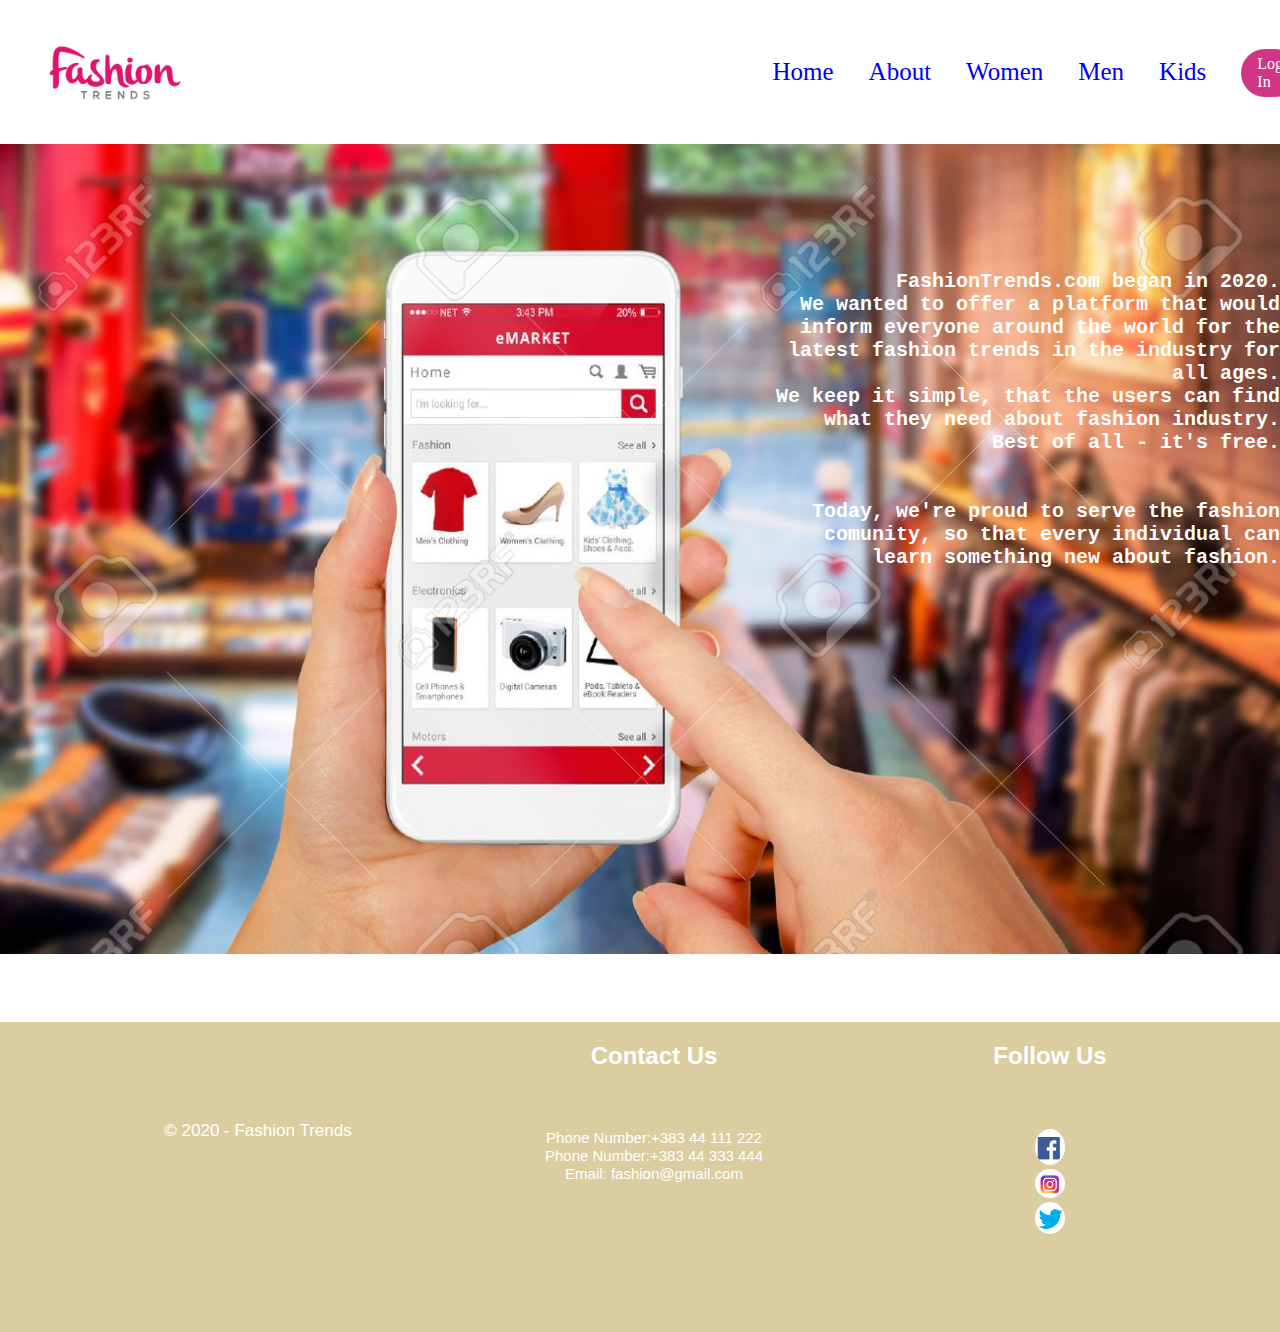
==== aboutUs.html @ 4dcac2fa "First commit" ====
<!DOCTYPE html>
<html>
    <head>
        <meta name="viewport" content="width=device-width, initial-scale=1.0">
        <title>Women</title>
        <link href="Fashion.css" rel="stylesheet" type="text/css"/>
    </head>
    <body>
        <header>
            <div id="content">
                    <div id ="Header">
                        <div id ="Logo">
                            <ul>
                                <li><a href="index.html"><img class = "foto" src="fashion.png"/></a></li>
                            </ul>
                        
                        </div>  
                            <div id = "Elementet">
                                <ul>
                                    <li><a href="index.html">Home</a></li>
                                    <li><a href="aboutUs.html">About</a></li>
                                    <li><a href="Women.html">Women</a></li>
                                    <li><a href="Men.html">Men</a></li>
                                    <li><a href="Kids.html">Kids</a></li>
                                    <li><a class="login" href="login.html">Log In</a></li>                              
                                </ul>
                           </div> 
                     </div> 
                 </div>                 
        </header>
        <main>
            <div class ="about">
                <img id= "online" src = "foto8.jpg">
                
                <p><b>FashionTrends.com began in 2020.
                   <br> We wanted to offer a platform that would inform everyone around the world 
                    for the latest fashion trends in the industry for all ages.
                    <br> We keep it simple, that the users can find<br> what they need about fashion industry. <br>Best of all - it's free.
                    <br><br><br>Today, we're proud to serve the fashion comunity, so that every individual can learn something new about fashion.</b>
                    </p>
                
            </div>

        </main>

        <div id ="footer">  
            <div class="footer-wrapper">
                <div class="Permbajtja2">
                    <p>&copy; 2020 - Fashion Trends</p>
                </div>
             <div class="Permbajtja2">
                 <h2>Contact Us</h2>
                <ul>
                    <li><a href="#">Phone Number:+383 44 111 222</a></li>
                    <li><a href="#">Phone Number:+383 44 333 444</a></li>
                    <li><a href="#">Email: fashion@gmail.com</a></li>
                </ul>
             </div>
            <div class="Permbajtja2">
             <h2>Follow Us</h2>
             <ul>
                 <li><img class ="fit" src = "facebook.png"></li>
                 <li><img class ="fit" src = "instagram.png"></li>
                 <li><img class ="fit" src = "twitter.png"></li>
             </ul>
             </div>  
        </div> 
        </div>
     </body>  
</html>
---- Fashion.css ----
*{
    margin:0;
    padding: 0;
}


#content{
    width: 100%;
    height: 100%;
    margin: 0 auto;
    
}


#Logo ul li img{
    height: 100px;
    width: 200px;
    margin-top: 20%;

}

#Header{
    display: flex;
    flex-direction: row;
    width: 100%;
    min-height: 40px;
    
}

#Logo ul{
    display: flex;
    flex-direction: row;
    align-content: center;
    align-items: center ;
}

#Logo ul li{
    list-style: none;
    margin-left: 15px;
}

#Elementet ul{
    display: flex;
    flex-direction: row;
    align-content: right;
    align-items: center ;
    justify-content: space-around;
    margin-left: 50%;
       
}

#Elementet{
    display: flex;
    justify-content: space-around;
    flex: 1;
}

#Elementet ul li{
    list-style: none;
    margin-left: 15px;
    padding: 10px;
    font-size: 25px;
}

li a {
   text-decoration: none;

}

li a:hover{
     color: hotpink;
}

.login{
    color: white;
    background: rgb(209, 54, 132);
    border-radius: 50px;
    display: inline-flex;
    justify-content: center;
    padding: 0.375rem 1rem;
    font-size: 16px;
}


#img{
    width: 100vw;
    height: 80vh;
}

.container h3{
    font-size: 50px;
    font-family: Edwardian Script ITC;
    word-spacing: 10%;
    text-align: right;
    color: hotpink;
    position: absolute;
    left: 62%;
    top: 70%;
}

.container h4{
    font-size: 60px;
    font-family: Edwardian Script ITC;
    word-spacing: 10%;
    text-align: right;
    color: hotpink;
    position: absolute;
    left: 1%;
    top: 30%;
}





.intro>h1 {
    margin-top: 2%;
    text-align: center;
    margin-bottom: 2%;
    color: rgba(204, 182, 109, 0.527);
}

.Permbajtja {
    display: flex;
    justify-content: space-between;
    width: 70%;
    position: relative;
    left: 10%;
    flex-direction: row;
}

.box {
    display: flex;
    flex-direction: column;
    justify-content: center;
    text-align: center;
}

.box>h4 {
    margin: 20px 0;
    margin-left: 40%;
    font-family: sans-serif;
    margin-top: 5%;
}

.box p {
    font-weight: 100;
    margin-left: 40%;
    font-family: sans-serif;
    margin-top: 10%;
}

.box img {
    width: 15vw;
    height: 20vh;
    left: 35%;
    position: relative;
    

}

#footer{
    width: 100vw;
    height: 30vh;
    padding: 20px;
    margin-top: 5%;
    background-color: rgba(194, 171, 96, 0.596);
    position: relative;
    text-align: center;
    display: flex;
    
}


 .Permbajtja2{
     width: 33%;
     float: left;
     color: rgb(255, 255, 255);
     font-family:-apple-system, BlinkMacSystemFont, 'Segoe UI', Roboto, Oxygen, Ubuntu, Cantarell, 'Open Sans', 'Helvetica Neue', sans-serif;
     
     
 }

 .Permbajtja2 .fit{
    font-size: 20px;
    text-decoration: none;
    width: 30px;
    border-radius: 50%;
    position: relative;
}

.Permbajtja2 ul{
    margin: 0;
    padding:0;
    list-style: none;
    margin-top: 15%;
    
   
}

 .Permbajtja2 ul a{
     text-decoration: none;
     color: rgb(255, 255, 255);
     font-size: 15px;
}

 .Permbajtja2 p{
     width: 65;
     font-size: 17px;
     margin-top: 20%;

}
.footer-wrapper{
    width: 1200px;
    margin: 0 auto;
 }


.main{
    width: 100vw;
    height: 25vh;
    background-color: hotpink;
}

.main h3{
    margin-left: 15%;
    font-size: 22px;
    color: white;
    position: absolute;
    margin-top: 3%;
    font-family: sans-serif;
    
}

.about img{
    width: 100vw;
    height: 90vh;
    
    
}

.about p{
    font-size: 20px;
    font-family: monospace;
    word-spacing: 10%;
    text-align: right;
    color:white;
    position: absolute;
    left: 60%;
    top: 30%;

}

.offers img{
    width: 100vw;
    height: 100vh;
}


/*WOMEN*/

.sector>h1 {
   
    text-align: center;
    margin-bottom: 2%;
    color: rgb(218, 110, 164);
}

.women {
    display: flex;
    justify-content: space-between;
    width: 90%;
    position: relative;
    left: 2%;
    flex-direction: row;
}

.w-box{
    display: flex;
    flex-direction: column;
    justify-content: center;
    text-align: center;
}

.w-box p {
    margin-left: 20%;
    font-family: sans-serif;
    
}

.w-box img {
    width: 15vw;
    height: 30vh;
    left: 35%;
    position: relative;
    
   

}

#boxes .w-box{
    text-align-last:center;
    width:50%;
    padding:10px;
    margin-left: 20px;
    
}

.p-stili{
    padding:15px;
    background-color: rgb(218, 110, 164);
    color:#ffffff;
    margin-top:30px;
    margin-bottom:10px;

    
    }
 
#boxes .semore{
    background: rgb(235, 238, 193);
    border-radius: 20px;
    justify-content: center;
    font-size: 8px;
    width: 20%;
    padding: 10px;
    margin-left: 50%;
    color: white;
    
   
 }
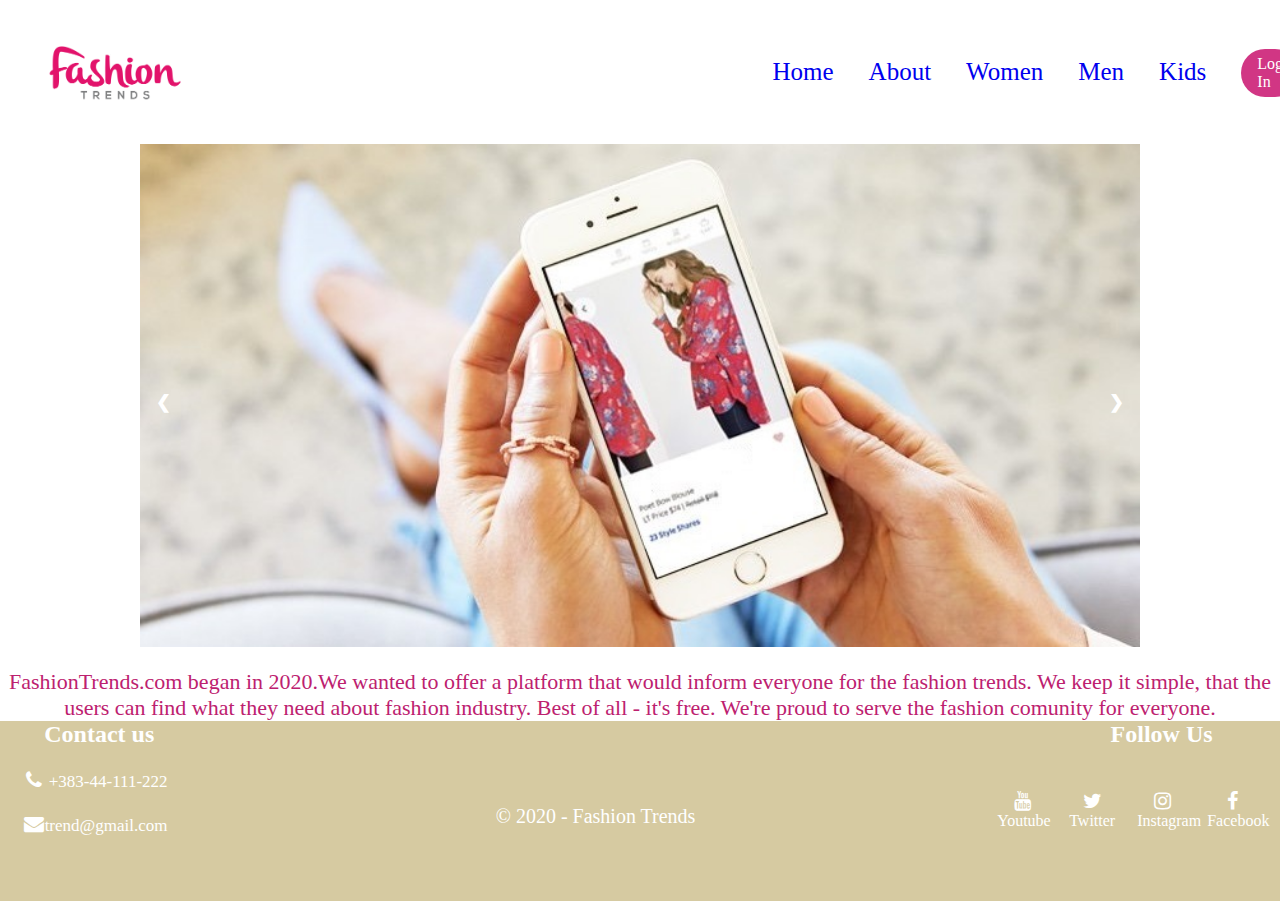
==== commit def34081: "smth" ====
--- a/aboutUs.html
+++ b/aboutUs.html
@@ -4,6 +4,7 @@
         <meta name="viewport" content="width=device-width, initial-scale=1.0">
         <title>Women</title>
         <link href="Fashion.css" rel="stylesheet" type="text/css"/>
+        <link rel="stylesheet" href="https://cdnjs.cloudflare.com/ajax/libs/font-awesome/4.7.0/css/font-awesome.min.css">
     </head>
     <body>
         <header>
@@ -29,42 +30,67 @@
                  </div>                 
         </header>
         <main>
-            <div class ="about">
-                <img id= "online" src = "foto8.jpg">
+            <div id = "clr">
+            <div class="slideshow-container">
+
+                <!-- Full-width images with number and caption text -->
+                <div class="mySlides fade">
+                  <img src="f60.jpg" style="width:100%">
+                </div>
+              
+                <div class="mySlides fade">
+                  <img src="f65.jpg" style="width:100%">
+                </div>
+              
+                <div class="mySlides fade">
+                  <img src="f61.jpg" style="width:100%">
+                </div>
+              
+                <!-- Next and previous buttons -->
+                <a class="prev" onclick="plusSlides(-1)">&#10094;</a>
+                <a class="next" onclick="plusSlides(1)">&#10095;</a>
+              </div>
+              <br>
+              
+              <div id ="bout">
+                  <ul>
+                      <p>FashionTrends.com began in 2020.We wanted to offer a platform that would inform everyone
+                        for the  fashion trends.</li>
+                        We keep it simple, that the users can find what they need about fashion industry. Best of all - it's free.
+                        We're proud to serve the fashion comunity for everyone.</p>
+                </div>
+                </div> 
+           
+        </main>
+        <footer>
+            <div id ="f-color">
+                <div class="wrapper">
+                    <div class="single-footer">
+                        <h2 id="cu">Contact us</h2>
+                       <ul>
+                        <li class="pm"><i class="fa fa-phone"></i> <span>+383-44-111-222</span></li>
+                        <li class="pm"><i class="fa fa-envelope"></i><span>trend@gmail.com</span></li>
+    
+                       </ul>
+                    </div>
+                    <div class="single-footer">
+                        <p id="copy">&copy; 2020 - Fashion Trends</p>
+                    </div>
                 
-                <p><b>FashionTrends.com began in 2020.
-                   <br> We wanted to offer a platform that would inform everyone around the world 
-                    for the latest fashion trends in the industry for all ages.
-                    <br> We keep it simple, that the users can find<br> what they need about fashion industry. <br>Best of all - it's free.
-                    <br><br><br>Today, we're proud to serve the fashion comunity, so that every individual can learn something new about fashion.</b>
-                    </p>
-                
-            </div>
-
-        </main>
-
-        <div id ="footer">  
-            <div class="footer-wrapper">
-                <div class="Permbajtja2">
-                    <p>&copy; 2020 - Fashion Trends</p>
-                </div>
-             <div class="Permbajtja2">
-                 <h2>Contact Us</h2>
-                <ul>
-                    <li><a href="#">Phone Number:+383 44 111 222</a></li>
-                    <li><a href="#">Phone Number:+383 44 333 444</a></li>
-                    <li><a href="#">Email: fashion@gmail.com</a></li>
-                </ul>
-             </div>
-            <div class="Permbajtja2">
-             <h2>Follow Us</h2>
-             <ul>
-                 <li><img class ="fit" src = "facebook.png"></li>
-                 <li><img class ="fit" src = "instagram.png"></li>
-                 <li><img class ="fit" src = "twitter.png"></li>
-             </ul>
-             </div>  
-        </div> 
-        </div>
+                <div class="single-footer">
+                    <div class="butona">
+                 <h2 id="fllw">Follow Us</h2>
+                 <ul>
+                     <li  class="butoni"><a href="https://www.facebook.com/"><i class="fa fa-facebook"></i></a><span>Facebook</span></li>
+                     <li  class="butoni"><a href="https://www.instagram.com/"><i class="fa fa-instagram"></i></a><span >Instagram</span></li>
+                     <li  class="butoni"><a href="https://twitter.com/"><i class="fa fa-twitter"></i></a><span>Twitter</span></li>
+                     <li  class="butoni"><a href="https://www.youtube.com/"><i class="fa fa-youtube"></i></a><span>Youtube</span></li>
+                 </ul>
+                 </div>
+                </div> 
+              </div>
+            </div> 
+            <script src="about.js"></script>
+        </footer>
      </body>  
 </html>      --- a/Fashion.css
+++ b/Fashion.css
@@ -109,10 +109,6 @@
     top: 30%;
 }
 
-
-
-
-
 .intro>h1 {
     margin-top: 2%;
     text-align: center;
@@ -140,14 +136,14 @@
     margin: 20px 0;
     margin-left: 40%;
     font-family: sans-serif;
-    margin-top: 5%;
+    
 }
 
 .box p {
     font-weight: 100;
-    margin-left: 40%;
+    margin-left: 35%;
     font-family: sans-serif;
-    margin-top: 10%;
+   margin-bottom: 2%;
 }
 
 .box img {
@@ -159,61 +155,6 @@
 
 }
 
-#footer{
-    width: 100vw;
-    height: 30vh;
-    padding: 20px;
-    margin-top: 5%;
-    background-color: rgba(194, 171, 96, 0.596);
-    position: relative;
-    text-align: center;
-    display: flex;
-    
-}
-
-
- .Permbajtja2{
-     width: 33%;
-     float: left;
-     color: rgb(255, 255, 255);
-     font-family:-apple-system, BlinkMacSystemFont, 'Segoe UI', Roboto, Oxygen, Ubuntu, Cantarell, 'Open Sans', 'Helvetica Neue', sans-serif;
-     
-     
- }
-
- .Permbajtja2 .fit{
-    font-size: 20px;
-    text-decoration: none;
-    width: 30px;
-    border-radius: 50%;
-    position: relative;
-}
-
-.Permbajtja2 ul{
-    margin: 0;
-    padding:0;
-    list-style: none;
-    margin-top: 15%;
-    
-   
-}
-
- .Permbajtja2 ul a{
-     text-decoration: none;
-     color: rgb(255, 255, 255);
-     font-size: 15px;
-}
-
- .Permbajtja2 p{
-     width: 65;
-     font-size: 17px;
-     margin-top: 20%;
-
-}
-.footer-wrapper{
-    width: 1200px;
-    margin: 0 auto;
- }
 
 
 .main{
@@ -235,8 +176,6 @@
 .about img{
     width: 100vw;
     height: 90vh;
-    
-    
 }
 
 .about p{
@@ -248,7 +187,6 @@
     position: absolute;
     left: 60%;
     top: 30%;
-
 }
 
 .offers img{
@@ -317,7 +255,7 @@
     }
  
 #boxes .semore{
-    background: rgb(235, 238, 193);
+    background: rgba(219, 145, 213, 0.432);
     border-radius: 20px;
     justify-content: center;
     font-size: 8px;
@@ -325,7 +263,388 @@
     padding: 10px;
     margin-left: 50%;
     color: white;
+    border: 0px;
     
    
  }
-    +.sector1>h1{
+    text-align: center;
+    margin-bottom: 2%;
+    color:black;
+}
+ 
+
+
+
+#m-foto{
+    width: 70vw;
+    height:60vh;
+    margin-left: 15%;
+    margin-top: 3%;
+}
+
+.men {
+    display: flex;
+    justify-content: space-between;
+    width: 90%;
+    position: relative;
+    left: 2%;
+    flex-direction: row;
+}
+
+.m-box{
+    display: flex;
+    flex-direction: column;
+    justify-content: center;
+    text-align: center;
+    margin-top: 5%;
+}
+
+.m-box p {
+    margin-left: 20%;
+    font-family: sans-serif;
+    
+}
+
+.m-box img {
+    width: 15vw;
+    height: 30vh;
+    left: 35%;
+    position: relative;
+    
+   
+
+}
+
+#bx .m-box{
+    text-align-last:center;
+    width:50%;
+    padding:10px;
+    margin-left: 20px;
+    
+}
+
+.Stili{
+    padding:15px;
+    background-color:black;
+    color:#ffffff;
+    margin-top:30px;
+    margin-bottom:10px;
+}
+
+.color{
+    background-color: rgb(170, 168, 168);
+}
+
+#Linku{
+  text-align: center;
+  margin-top: 1%;
+  font-size: 20px;
+  font-family: 'Courier New', Courier, monospace;
+  color:black;
+}
+
+#k-foto{
+    width: 70vw;
+    height:60vh; 
+    margin-left: 2%;
+    
+}
+
+.sector2>h1{
+    text-align: center;
+    margin-bottom: 2%;
+    color:rgb(219, 183, 106);
+}
+
+
+.kids {
+    display: flex;
+    justify-content: space-between;
+    width: 90%;
+    position: relative;
+    left: 2%;
+    flex-direction: row;
+}
+
+.k-box{
+    display: flex;
+    flex-direction: column;
+    justify-content: center;
+    text-align: center;
+    margin-top: 1%;
+}
+
+
+.k-box img {
+    width: 15vw;
+    height: 30vh;
+    left: 35%;
+    position: relative;
+    
+   
+
+}
+
+#bxo .k-box{
+    text-align-last:center;
+    width:50%;
+    padding:10px;
+    margin-left: 20px;
+    margin-bottom: 5%;
+    
+}
+
+#k-txt{
+    text-align: center;
+    font-family: Edwardian Script ITC;
+    font-size: 20px;
+    
+}
+
+.k-color{
+    background-color: rgb(190, 209, 221);
+}
+
+.foto-txt{
+    text-align: center;
+    font-family: Edwardian Script ITC;
+    font-size: 20px;
+}
+
+
+.cont{
+  margin: auto;
+  width: 30%;
+  height: 20%;
+  margin-bottom: 10%;
+  margin-top: 5%;
+  
+  
+}
+
+.cont form{
+  width: 60%;
+  height: 50vh;
+  padding: 20px;
+  background: rgba(235, 208, 208, 0.747);
+  text-align: center;
+  font-size: 15px;
+  margin-left: 15%;
+}
+
+.cont form h1{
+  text-align: center;
+  margin-bottom: 30px;
+  color: hotpink;
+}
+
+ .form-control{
+  width: 80%;
+  height: 30px;
+  background-color: white;
+  border: 1px solid silver;
+  margin: 10px 0 18px 0;
+  padding: 0 10px;
+  margin-top: 5%;
+  border-radius: 15px;
+
+}
+
+.btn{
+  margin-top: 5%;
+  padding: 2%;
+  width: 20%;
+  background: hotpink;
+  color: white;
+  border: 0px;
+}
+
+#account{
+  margin-top: 10%;
+}
+
+.cont1{
+  margin: auto;
+  width: 30%;
+  height: 20%;
+  margin-bottom: 10%;
+  margin-top: 5%;
+  
+}
+
+.cont1 form{
+  width: 70%;
+  height: 55vh;
+  padding: 20px;
+  background: rgba(235, 208, 208, 0.747);
+  text-align: center;
+  font-size: 15px;
+  margin-left: 10%;
+
+}
+
+.cont1 form h1{
+  text-align: center;
+  margin-bottom: 30px;
+  color: hotpink;
+}
+
+.form-control1{
+  width: 80%;
+  height: 30px;
+  background-color: white;
+  border: 1px solid silver;
+  margin: 10px 0 18px 0;
+  padding: 0 10px;
+  margin-top: 1%;
+  border-radius: 15px;
+
+}
+
+.bttn{
+  padding: 2%;
+  width: 20%;
+  background: hotpink;
+  color: white;
+  border:0px;
+}
+
+#rg{
+    margin-top: 3%;
+}
+
+ .single-footer{
+     width: 33%;
+     float: left;
+     text-align: center;
+     color: #fff;
+ }
+ .single-footer .fa{
+     padding: 1px;
+     font-size: 20px;
+     text-decoration: none;
+     width: 20px;
+     text-align:center;
+     border-radius: 50%;
+ }
+
+ .single-footer ul{
+     margin: 0;
+     padding:0;
+     list-style: none;
+}
+
+ .single-footer ul a{
+     text-transform: uppercase;
+     text-decoration: none;
+     color: #fff;
+     font-size: 15px;
+}
+
+ .single-footer p{
+     width: 65;
+     font-size: 17px;
+}
+
+#f-color{
+    background-color:rgb(214, 202, 161);
+    width: content;
+    height: 20vh;
+}
+
+.wrapper .butoni{
+    height: 50px;
+    width: 50px;
+    float: right;
+    margin: 0 10px;  
+    margin-top: 10%;
+
+}
+
+#fllw{
+    margin-left: 50%;
+}
+
+#copy{
+    margin-top: 20%;
+    font-size: 20px;
+    margin-right: 18%;
+}
+
+.pm{
+    margin-top: 5%;
+    margin-right: 55%;
+    font-size: 17px;
+}
+
+#cu{
+    margin-right: 53%;
+}
+
+.butoni{
+    margin-top: 5%;
+}
+
+.slideshow-container {
+    max-width: 1000px;
+    position: relative;
+    margin: auto;
+   
+    
+  }
+
+.slideshow-container .mySlides img{
+   max-width: 500vw;
+}
+  
+  /* Hide the images by default */
+  .mySlides {
+    display: none;
+  }
+  
+  /* Next & previous buttons */
+  .prev, .next {
+    cursor: pointer;
+    position: absolute;
+    top: 50%;
+    width: auto;
+    margin-top: -22px;
+    padding: 16px;
+    color: white;
+    font-weight: bold;
+    font-size: 18px;
+    transition: 0.6s ease;
+    border-radius: 0 3px 3px 0;
+    user-select: none;
+  }
+  
+  /* Position the "next button" to the right */
+  .next {
+    right: 0;
+    border-radius: 3px 0 0 3px;
+  }
+  
+  /* On hover, add a black background color with a little bit see-through */
+  .prev:hover, .next:hover {
+    background-color: rgb(190, 35, 113);
+  }
+  
+  /* Caption text */
+
+  /* Fading animation */
+  .fade {
+    -webkit-animation-name: fade;
+    -webkit-animation-duration: 1.5s;
+    animation-name: fade;
+    animation-duration: 1.5s;
+  }
+  
+#bout{
+    font-size: 22px;
+    font-family: 'Times New Roman', Times, serif;
+    color: rgb(189, 33, 111);
+    border-width: 20px;
+    text-align: center;
+    
+}
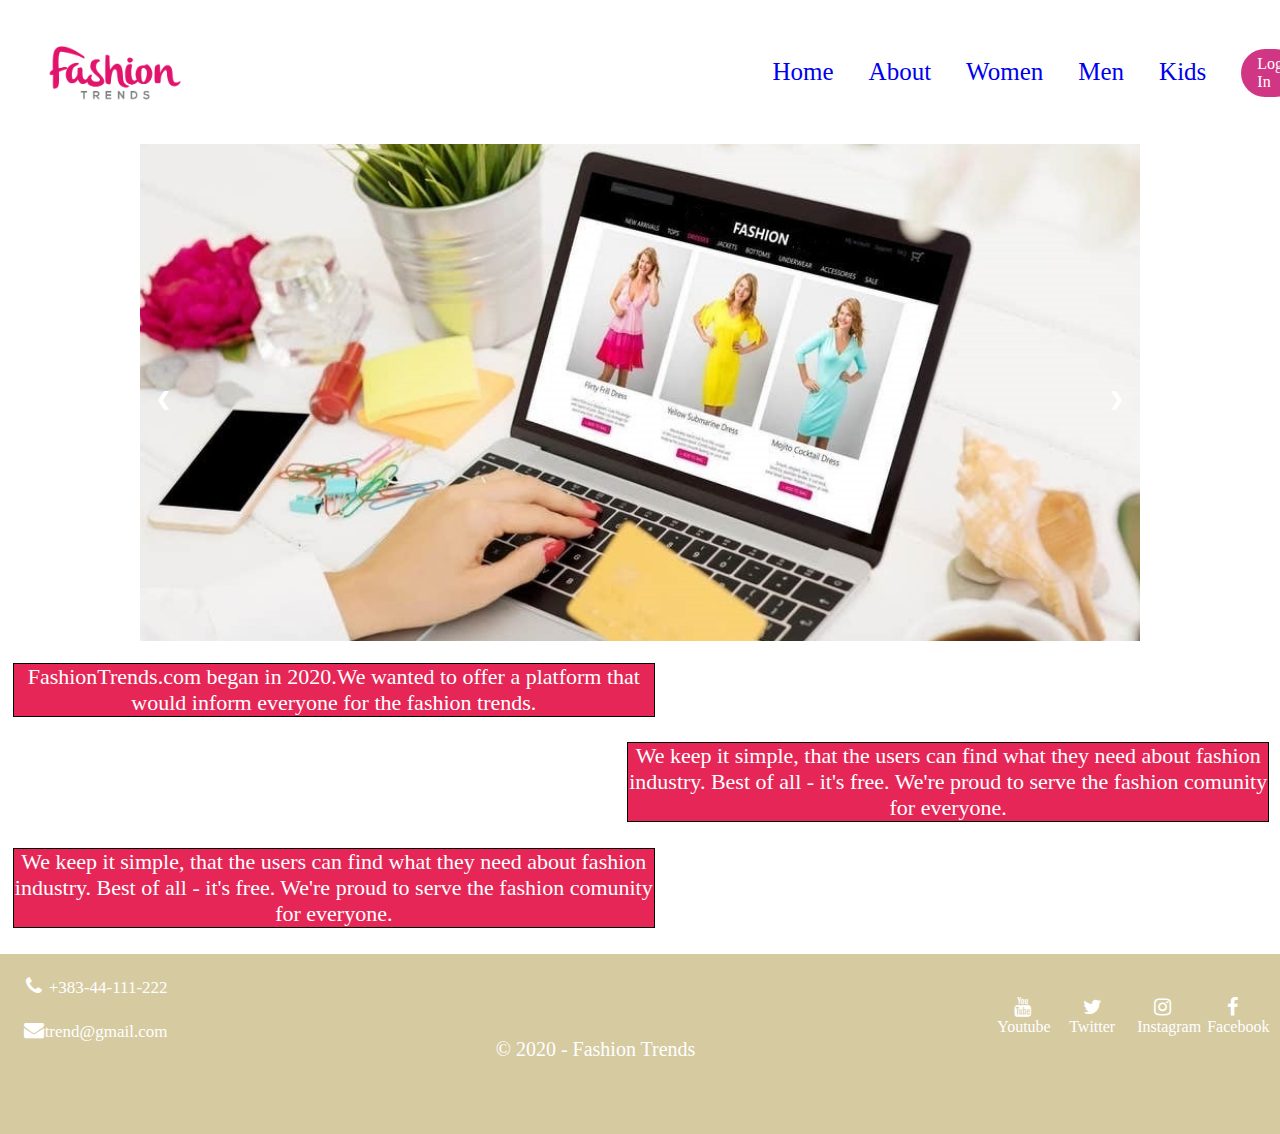
==== commit 76e179c1: "finale" ====
--- a/aboutUs.html
+++ b/aboutUs.html
@@ -30,43 +30,41 @@
                  </div>                 
         </header>
         <main>
-            <div id = "clr">
-            <div class="slideshow-container">
+           
+            <div class="slideshow">
 
                 <!-- Full-width images with number and caption text -->
-                <div class="mySlides fade">
-                  <img src="f60.jpg" style="width:100%">
+                <div class="Slides hija">
+                  <img src="f63.jpg" style="width:100%">
                 </div>
               
-                <div class="mySlides fade">
-                  <img src="f65.jpg" style="width:100%">
+                <div class="Slides hija">
+                  <img src="f70.jpg" style="width:100%">
                 </div>
               
-                <div class="mySlides fade">
+                <div class="Slides hija">
                   <img src="f61.jpg" style="width:100%">
                 </div>
               
                 <!-- Next and previous buttons -->
-                <a class="prev" onclick="plusSlides(-1)">&#10094;</a>
-                <a class="next" onclick="plusSlides(1)">&#10095;</a>
+                <a class="mbrapa" onclick="plusSlides(-1)">&#10094;</a>
+                <a class="para" onclick="plusSlides(1)">&#10095;</a>
               </div>
               <br>
               
               <div id ="bout">
-                  <ul>
                       <p>FashionTrends.com began in 2020.We wanted to offer a platform that would inform everyone
-                        for the  fashion trends.</li>
-                        We keep it simple, that the users can find what they need about fashion industry. Best of all - it's free.
+                        for the  fashion trends.</p>
+                        <p id="tx">We keep it simple, that the users can find what they need about fashion industry. Best of all - it's free.
                         We're proud to serve the fashion comunity for everyone.</p>
+                        <p id="tx1">We keep it simple, that the users can find what they need about fashion industry. Best of all - it's free.
+                            We're proud to serve the fashion comunity for everyone.</p>
                 </div>
-                </div> 
-           
         </main>
         <footer>
             <div id ="f-color">
                 <div class="wrapper">
                     <div class="single-footer">
-                        <h2 id="cu">Contact us</h2>
                        <ul>
                         <li class="pm"><i class="fa fa-phone"></i> <span>+383-44-111-222</span></li>
                         <li class="pm"><i class="fa fa-envelope"></i><span>trend@gmail.com</span></li>
@@ -79,7 +77,6 @@
                 
                 <div class="single-footer">
                     <div class="butona">
-                 <h2 id="fllw">Follow Us</h2>
                  <ul>
                      <li  class="butoni"><a href="https://www.facebook.com/"><i class="fa fa-facebook"></i></a><span>Facebook</span></li>
                      <li  class="butoni"><a href="https://www.instagram.com/"><i class="fa fa-instagram"></i></a><span >Instagram</span></li>
--- a/Fashion.css
+++ b/Fashion.css
@@ -3,28 +3,25 @@
     padding: 0;
 }
 
+ /*INDEX*/
 
 #content{
     width: 100%;
     height: 100%;
-    margin: 0 auto;
-    
-}
-
+    margin: 0 auto;  
+}
 
 #Logo ul li img{
     height: 100px;
     width: 200px;
     margin-top: 20%;
-
 }
 
 #Header{
     display: flex;
     flex-direction: row;
     width: 100%;
-    min-height: 40px;
-    
+    min-height: 40px;   
 }
 
 #Logo ul{
@@ -45,8 +42,7 @@
     align-content: right;
     align-items: center ;
     justify-content: space-around;
-    margin-left: 50%;
-       
+    margin-left: 50%;       
 }
 
 #Elementet{
@@ -64,7 +60,6 @@
 
 li a {
    text-decoration: none;
-
 }
 
 li a:hover{
@@ -81,12 +76,10 @@
     font-size: 16px;
 }
 
-
 #img{
     width: 100vw;
     height: 80vh;
 }
-
 .container h3{
     font-size: 50px;
     font-family: Edwardian Script ITC;
@@ -97,7 +90,6 @@
     left: 62%;
     top: 70%;
 }
-
 .container h4{
     font-size: 60px;
     font-family: Edwardian Script ITC;
@@ -108,14 +100,12 @@
     left: 1%;
     top: 30%;
 }
-
 .intro>h1 {
     margin-top: 2%;
     text-align: center;
     margin-bottom: 2%;
     color: rgba(204, 182, 109, 0.527);
 }
-
 .Permbajtja {
     display: flex;
     justify-content: space-between;
@@ -124,487 +114,104 @@
     left: 10%;
     flex-direction: row;
 }
-
 .box {
     display: flex;
     flex-direction: column;
     justify-content: center;
     text-align: center;
 }
-
 .box>h4 {
     margin: 20px 0;
     margin-left: 40%;
     font-family: sans-serif;
     
 }
-
 .box p {
     font-weight: 100;
     margin-left: 35%;
     font-family: sans-serif;
    margin-bottom: 2%;
 }
-
 .box img {
     width: 15vw;
     height: 20vh;
     left: 35%;
-    position: relative;
-    
-
-}
-
-
-
-.main{
-    width: 100vw;
-    height: 25vh;
-    background-color: hotpink;
-}
-
-.main h3{
-    margin-left: 15%;
-    font-size: 22px;
-    color: white;
-    position: absolute;
-    margin-top: 3%;
-    font-family: sans-serif;
-    
-}
-
-.about img{
-    width: 100vw;
-    height: 90vh;
-}
-
-.about p{
+    position: relative;  
+}
+ /*FOOTER*/
+
+.single-footer{
+    width: 33%;
+    float: left;
+    text-align: center;
+    color: #fff;
+}
+.single-footer .fa{
+    padding: 1px;
     font-size: 20px;
-    font-family: monospace;
-    word-spacing: 10%;
-    text-align: right;
-    color:white;
-    position: absolute;
-    left: 60%;
-    top: 30%;
-}
-
-.offers img{
-    width: 100vw;
-    height: 100vh;
-}
-
-
-/*WOMEN*/
-
-.sector>h1 {
-   
-    text-align: center;
-    margin-bottom: 2%;
-    color: rgb(218, 110, 164);
-}
-
-.women {
-    display: flex;
-    justify-content: space-between;
-    width: 90%;
-    position: relative;
-    left: 2%;
-    flex-direction: row;
-}
-
-.w-box{
-    display: flex;
-    flex-direction: column;
-    justify-content: center;
-    text-align: center;
-}
-
-.w-box p {
-    margin-left: 20%;
-    font-family: sans-serif;
-    
-}
-
-.w-box img {
-    width: 15vw;
-    height: 30vh;
-    left: 35%;
-    position: relative;
-    
-   
-
-}
-
-#boxes .w-box{
-    text-align-last:center;
-    width:50%;
-    padding:10px;
-    margin-left: 20px;
-    
-}
-
-.p-stili{
-    padding:15px;
-    background-color: rgb(218, 110, 164);
-    color:#ffffff;
-    margin-top:30px;
-    margin-bottom:10px;
-
-    
-    }
- 
-#boxes .semore{
-    background: rgba(219, 145, 213, 0.432);
-    border-radius: 20px;
-    justify-content: center;
-    font-size: 8px;
-    width: 20%;
-    padding: 10px;
-    margin-left: 50%;
-    color: white;
-    border: 0px;
-    
-   
+    text-decoration: none;
+    width: 20px;
+    text-align:center;
+    border-radius: 50%;
+}
+.single-footer ul{
+    margin: 0;
+    padding:0;
+    list-style: none;
+}
+.single-footer ul a{
+    text-transform: uppercase;
+    text-decoration: none;
+    color: #fff;
+    font-size: 15px;
+}
+.single-footer p{
+    width: 65;
+    font-size: 17px;
+}
+#f-color{
+   background-color:rgb(214, 202, 161);
+   width: content;
+   height: 20vh;
+}
+.wrapper .butoni{
+   height: 50px;
+   width: 50px;
+   float: right;
+   margin: 0 10px;  
+   margin-top: 10%;
+}
+#copy{
+   margin-top: 20%;
+   font-size: 20px;
+   margin-right: 18%;
+}
+.pm{
+   margin-top: 5%;
+   margin-right: 55%;
+   font-size: 17px;
+}
+.butoni{
+   margin-top: 5%;
+}
+
+/*ABOUT US*/
+
+.slideshow {
+    max-width: 1000px;
+    position: relative;
+    margin: auto;   
  }
-.sector1>h1{
-    text-align: center;
-    margin-bottom: 2%;
-    color:black;
-}
- 
-
-
-
-#m-foto{
-    width: 70vw;
-    height:60vh;
-    margin-left: 15%;
-    margin-top: 3%;
-}
-
-.men {
-    display: flex;
-    justify-content: space-between;
-    width: 90%;
-    position: relative;
-    left: 2%;
-    flex-direction: row;
-}
-
-.m-box{
-    display: flex;
-    flex-direction: column;
-    justify-content: center;
-    text-align: center;
-    margin-top: 5%;
-}
-
-.m-box p {
-    margin-left: 20%;
-    font-family: sans-serif;
-    
-}
-
-.m-box img {
-    width: 15vw;
-    height: 30vh;
-    left: 35%;
-    position: relative;
-    
-   
-
-}
-
-#bx .m-box{
-    text-align-last:center;
-    width:50%;
-    padding:10px;
-    margin-left: 20px;
-    
-}
-
-.Stili{
-    padding:15px;
-    background-color:black;
-    color:#ffffff;
-    margin-top:30px;
-    margin-bottom:10px;
-}
-
-.color{
-    background-color: rgb(170, 168, 168);
-}
-
-#Linku{
-  text-align: center;
-  margin-top: 1%;
-  font-size: 20px;
-  font-family: 'Courier New', Courier, monospace;
-  color:black;
-}
-
-#k-foto{
-    width: 70vw;
-    height:60vh; 
-    margin-left: 2%;
-    
-}
-
-.sector2>h1{
-    text-align: center;
-    margin-bottom: 2%;
-    color:rgb(219, 183, 106);
-}
-
-
-.kids {
-    display: flex;
-    justify-content: space-between;
-    width: 90%;
-    position: relative;
-    left: 2%;
-    flex-direction: row;
-}
-
-.k-box{
-    display: flex;
-    flex-direction: column;
-    justify-content: center;
-    text-align: center;
-    margin-top: 1%;
-}
-
-
-.k-box img {
-    width: 15vw;
-    height: 30vh;
-    left: 35%;
-    position: relative;
-    
-   
-
-}
-
-#bxo .k-box{
-    text-align-last:center;
-    width:50%;
-    padding:10px;
-    margin-left: 20px;
-    margin-bottom: 5%;
-    
-}
-
-#k-txt{
-    text-align: center;
-    font-family: Edwardian Script ITC;
-    font-size: 20px;
-    
-}
-
-.k-color{
-    background-color: rgb(190, 209, 221);
-}
-
-.foto-txt{
-    text-align: center;
-    font-family: Edwardian Script ITC;
-    font-size: 20px;
-}
-
-
-.cont{
-  margin: auto;
-  width: 30%;
-  height: 20%;
-  margin-bottom: 10%;
-  margin-top: 5%;
-  
-  
-}
-
-.cont form{
-  width: 60%;
-  height: 50vh;
-  padding: 20px;
-  background: rgba(235, 208, 208, 0.747);
-  text-align: center;
-  font-size: 15px;
-  margin-left: 15%;
-}
-
-.cont form h1{
-  text-align: center;
-  margin-bottom: 30px;
-  color: hotpink;
-}
-
- .form-control{
-  width: 80%;
-  height: 30px;
-  background-color: white;
-  border: 1px solid silver;
-  margin: 10px 0 18px 0;
-  padding: 0 10px;
-  margin-top: 5%;
-  border-radius: 15px;
-
-}
-
-.btn{
-  margin-top: 5%;
-  padding: 2%;
-  width: 20%;
-  background: hotpink;
-  color: white;
-  border: 0px;
-}
-
-#account{
-  margin-top: 10%;
-}
-
-.cont1{
-  margin: auto;
-  width: 30%;
-  height: 20%;
-  margin-bottom: 10%;
-  margin-top: 5%;
-  
-}
-
-.cont1 form{
-  width: 70%;
-  height: 55vh;
-  padding: 20px;
-  background: rgba(235, 208, 208, 0.747);
-  text-align: center;
-  font-size: 15px;
-  margin-left: 10%;
-
-}
-
-.cont1 form h1{
-  text-align: center;
-  margin-bottom: 30px;
-  color: hotpink;
-}
-
-.form-control1{
-  width: 80%;
-  height: 30px;
-  background-color: white;
-  border: 1px solid silver;
-  margin: 10px 0 18px 0;
-  padding: 0 10px;
-  margin-top: 1%;
-  border-radius: 15px;
-
-}
-
-.bttn{
-  padding: 2%;
-  width: 20%;
-  background: hotpink;
-  color: white;
-  border:0px;
-}
-
-#rg{
-    margin-top: 3%;
-}
-
- .single-footer{
-     width: 33%;
-     float: left;
-     text-align: center;
-     color: #fff;
- }
- .single-footer .fa{
-     padding: 1px;
-     font-size: 20px;
-     text-decoration: none;
-     width: 20px;
-     text-align:center;
-     border-radius: 50%;
- }
-
- .single-footer ul{
-     margin: 0;
-     padding:0;
-     list-style: none;
-}
-
- .single-footer ul a{
-     text-transform: uppercase;
-     text-decoration: none;
-     color: #fff;
-     font-size: 15px;
-}
-
- .single-footer p{
-     width: 65;
-     font-size: 17px;
-}
-
-#f-color{
-    background-color:rgb(214, 202, 161);
-    width: content;
-    height: 20vh;
-}
-
-.wrapper .butoni{
-    height: 50px;
-    width: 50px;
-    float: right;
-    margin: 0 10px;  
-    margin-top: 10%;
-
-}
-
-#fllw{
-    margin-left: 50%;
-}
-
-#copy{
-    margin-top: 20%;
-    font-size: 20px;
-    margin-right: 18%;
-}
-
-.pm{
-    margin-top: 5%;
-    margin-right: 55%;
-    font-size: 17px;
-}
-
-#cu{
-    margin-right: 53%;
-}
-
-.butoni{
-    margin-top: 5%;
-}
-
-.slideshow-container {
-    max-width: 1000px;
-    position: relative;
-    margin: auto;
-   
-    
-  }
-
-.slideshow-container .mySlides img{
+.slideshow .Slides img{
    max-width: 500vw;
 }
-  
   /* Hide the images by default */
-  .mySlides {
+  .Slides {
     display: none;
-  }
+}
   
   /* Next & previous buttons */
-  .prev, .next {
+  .mbrapa, .para {
     cursor: pointer;
     position: absolute;
     top: 50%;
@@ -617,34 +224,337 @@
     transition: 0.6s ease;
     border-radius: 0 3px 3px 0;
     user-select: none;
-  }
+}
   
   /* Position the "next button" to the right */
-  .next {
+  .para {
     right: 0;
     border-radius: 3px 0 0 3px;
-  }
+}
   
   /* On hover, add a black background color with a little bit see-through */
-  .prev:hover, .next:hover {
+  .mbrapa:hover, .para:hover {
     background-color: rgb(190, 35, 113);
-  }
+}
   
   /* Caption text */
 
   /* Fading animation */
-  .fade {
+  .hija {
     -webkit-animation-name: fade;
     -webkit-animation-duration: 1.5s;
     animation-name: fade;
     animation-duration: 1.5s;
-  }
+}
   
-#bout{
+#bout p{
     font-size: 22px;
     font-family: 'Times New Roman', Times, serif;
-    color: rgb(189, 33, 111);
-    border-width: 20px;
-    text-align: center;
-    
-}
+    color: white;
+    text-align: center;
+    border: 1px solid black;
+    background-color: rgb(230, 38, 86);
+    width: 50%;
+    margin-bottom: 2%;
+    margin-left: 1%;   
+}
+#bout #tx{
+    font-size: 22px;
+    font-family: 'Times New Roman', Times, serif;
+    color: white;
+    text-align: center;
+    border: 1px solid black;
+    background-color: rgb(230, 38, 86);
+    width: 50%;
+    margin-left: 49%;
+}
+#bout #tx1{
+    font-size: 22px;
+    font-family: 'Times New Roman', Times, serif;
+    color: white;
+    text-align: center;
+    border: 1px solid black;
+    background-color: rgb(230, 38, 86);
+    width: 50%;
+    margin-left: 1%;
+}
+
+/*WOMEN*/
+
+.sector>h1 {
+    text-align: center;
+    margin-bottom: 2%;
+    color: rgb(218, 110, 164);
+}
+.women {
+    display: flex;
+    justify-content: space-between;
+    width: 90%;
+    position: relative;
+    left: 2%;
+    flex-direction: row;
+}
+.w-box{
+    display: flex;
+    flex-direction: column;
+    justify-content: center;
+    text-align: center;
+}
+.w-box p {
+    margin-left: 20%;
+    font-family: sans-serif;  
+}
+.w-box img {
+    width: 15vw;
+    height: 30vh;
+    left: 35%;
+    position: relative; 
+}
+#boxes .w-box{
+    text-align-last:center;
+    width:50%;
+    padding:10px;
+    margin-left: 20px;  
+}
+.p-stili{
+    padding:15px;
+    background-color: rgb(218, 110, 164);
+    color:#ffffff;
+    margin-top:30px;
+    margin-bottom:10px;  
+ }
+#boxes .semore{
+    background: rgba(219, 145, 213, 0.432);
+    border-radius: 20px;
+    justify-content: center;
+    font-size: 8px;
+    width: 20%;
+    padding: 10px;
+    margin-left: 50%;
+    color: white;
+    border: 0px;
+ }
+
+ /*MAN*/
+.sector1>h1{
+    text-align: center;
+    margin-bottom: 2%;
+    color:black;
+}
+#m-foto{
+    width: 70vw;
+    height:60vh;
+    margin-left: 15%;
+    margin-top: 3%;
+}
+.men {
+    display: flex;
+    justify-content: space-between;
+    width: 90%;
+    position: relative;
+    left: 2%;
+    flex-direction: row;
+}
+.m-box{
+    display: flex;
+    flex-direction: column;
+    justify-content: center;
+    text-align: center;
+    margin-top: 5%;
+}
+
+.m-box p {
+    margin-left: 20%;
+    font-family: sans-serif;
+}
+
+.m-box img {
+    width: 15vw;
+    height: 30vh;
+    left: 35%;
+    position: relative;
+}
+
+#bx .m-box{
+    text-align-last:center;
+    width:50%;
+    padding:10px;
+    margin-left: 20px; 
+}
+
+.Stili{
+    padding:15px;
+    background-color:black;
+    color:#ffffff;
+    margin-top:30px;
+    margin-bottom:10px;
+}
+
+.color{
+    background-color: rgb(170, 168, 168);
+}
+
+#Linku{
+  text-align: center;
+  margin-top: 1%;
+  font-size: 20px;
+  font-family: 'Courier New', Courier, monospace;
+  color:black;
+}
+
+/*KIDS*/
+#k-foto{
+    width: 70vw;
+    height:60vh; 
+    margin-left: 2%;  
+}
+.sector2>h1{
+    text-align: center;
+    margin-bottom: 2%;
+    color:rgb(219, 183, 106);
+}
+.kids {
+    display: flex;
+    justify-content: space-between;
+    width: 90%;
+    position: relative;
+    left: 2%;
+    flex-direction: row;
+}
+.k-box{
+    display: flex;
+    flex-direction: column;
+    justify-content: center;
+    text-align: center;
+    margin-top: 1%;
+}
+.k-box img {
+    width: 15vw;
+    height: 30vh;
+    left: 35%;
+    position: relative;
+}
+
+#bxo .k-box{
+    text-align-last:center;
+    width:50%;
+    padding:10px;
+    margin-left: 20px;
+    margin-bottom: 5%;  
+}
+
+#k-txt{
+    text-align: center;
+    font-family: Edwardian Script ITC;
+    font-size: 20px; 
+}
+
+.k-color{
+    background-color: rgb(190, 209, 221);
+}
+
+.foto-txt{
+    text-align: center;
+    font-family: Edwardian Script ITC;
+    font-size: 20px;
+}
+
+/*LOGIN*/
+.cont{
+  margin: auto;
+  width: 30%;
+  height: 20%;
+  margin-bottom: 10%;
+  margin-top: 5%;
+}
+
+.cont form{
+  width: 60%;
+  height: 50vh;
+  padding: 20px;
+  background: rgba(235, 208, 208, 0.747);
+  text-align: center;
+  font-size: 15px;
+  margin-left: 15%;
+}
+
+.cont form h1{
+  text-align: center;
+  margin-bottom: 30px;
+  color: hotpink;
+}
+
+ .form-control{
+  width: 80%;
+  height: 30px;
+  background-color: white;
+  border: 1px solid silver;
+  margin: 10px 0 18px 0;
+  padding: 0 10px;
+  margin-top: 5%;
+  border-radius: 15px;
+}
+
+.btn{
+  margin-top: 5%;
+  padding: 2%;
+  width: 20%;
+  background: hotpink;
+  color: white;
+  border: 0px;
+}
+
+#account{
+  margin-top: 10%;
+}
+
+/*REGISTER*/
+.cont1{
+  margin: auto;
+  width: 30%;
+  height: 20%;
+  margin-bottom: 10%;
+  margin-top: 5%;
+}
+
+.cont1 form{
+  width: 70%;
+  height: 55vh;
+  padding: 20px;
+  background: rgba(235, 208, 208, 0.747);
+  text-align: center;
+  font-size: 15px;
+  margin-left: 10%;
+}
+
+.cont1 form h1{
+  text-align: center;
+  margin-bottom: 30px;
+  color: hotpink;
+}
+
+.form-control1{
+  width: 80%;
+  height: 30px;
+  background-color: white;
+  border: 1px solid silver;
+  margin: 10px 0 18px 0;
+  padding: 0 10px;
+  margin-top: 1%;
+  border-radius: 15px;
+}
+
+.bttn{
+  padding: 2%;
+  width: 20%;
+  background: hotpink;
+  color: white;
+  border:0px;
+}
+
+#rg{
+    margin-top: 3%;
+}
+
+
+
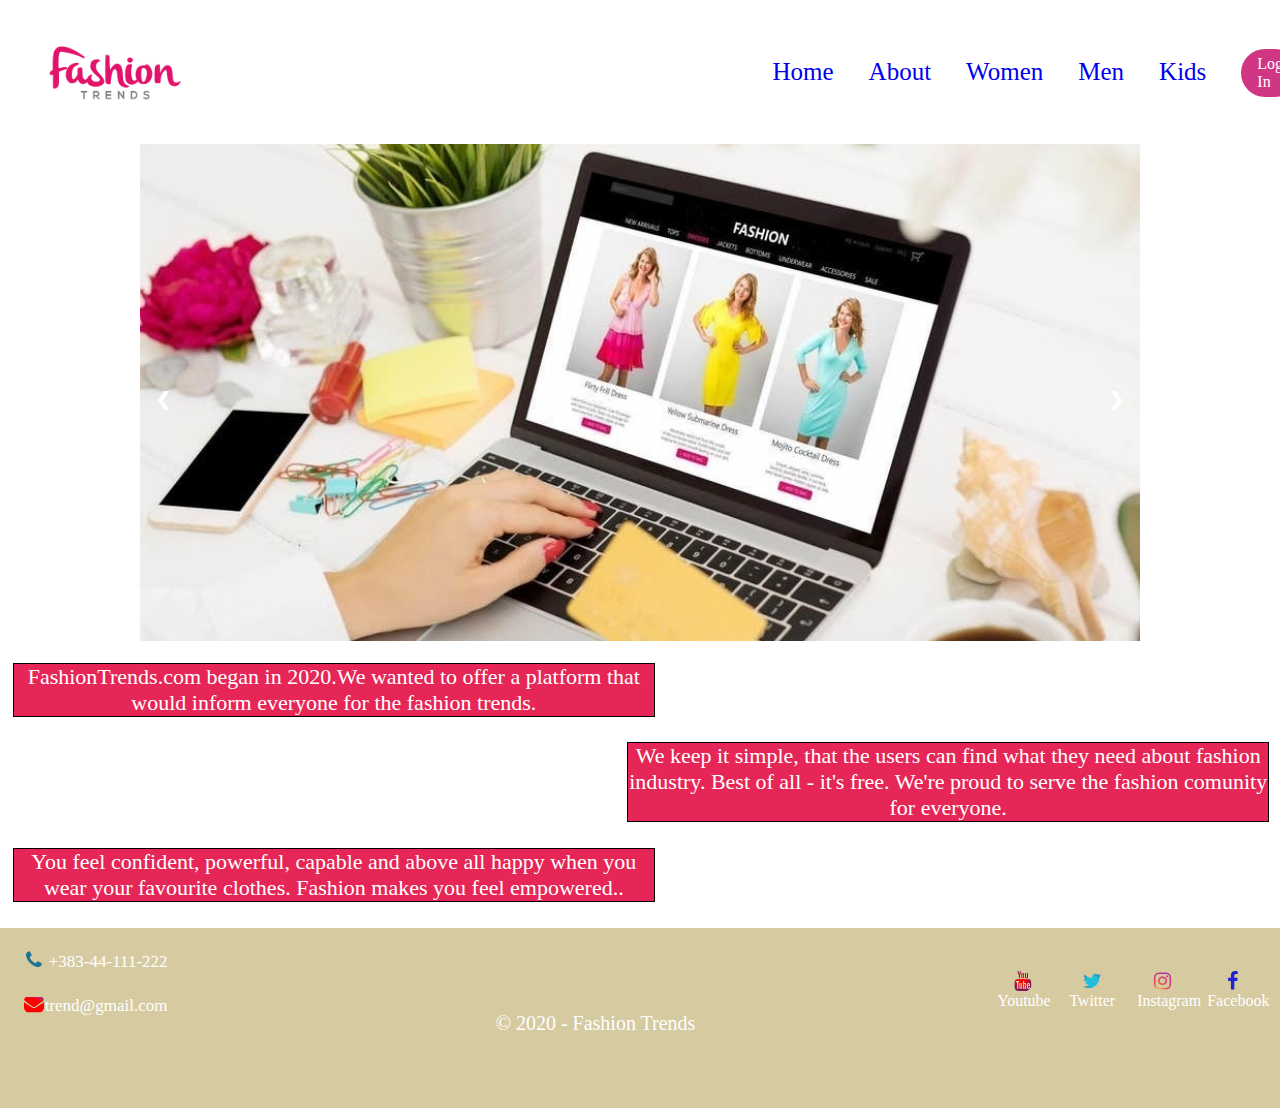
==== commit 0c0e1d5a: "icon" ====
--- a/aboutUs.html
+++ b/aboutUs.html
@@ -57,8 +57,7 @@
                         for the  fashion trends.</p>
                         <p id="tx">We keep it simple, that the users can find what they need about fashion industry. Best of all - it's free.
                         We're proud to serve the fashion comunity for everyone.</p>
-                        <p id="tx1">We keep it simple, that the users can find what they need about fashion industry. Best of all - it's free.
-                            We're proud to serve the fashion comunity for everyone.</p>
+                        <p id="tx1">You feel confident, powerful, capable and above all happy when you wear your favourite clothes. Fashion makes you feel empowered..</p>
                 </div>
         </main>
         <footer>
--- a/Fashion.css
+++ b/Fashion.css
@@ -193,6 +193,49 @@
 }
 .butoni{
    margin-top: 5%;
+}
+
+.fa-phone{
+    background: -webkit-radial-gradient(ellipse,  rgb(25, 115, 145) 75%, #ef1d49);
+    -webkit-background-clip:text;
+    -webkit-text-fill-color: transparent;
+
+}
+
+.fa-envelope{
+    background: -webkit-radial-gradient(33% 100% circle, red 30%, red 62%, #9b36b7 85%, white);
+    background: radial-gradient(circle at 33% 100%, red 30%,red 62%, #9b36b7 85%, white);
+    -webkit-background-clip:text;
+    -webkit-text-fill-color: transparent;
+
+}
+.fa-instagram{
+    background: -webkit-radial-gradient(33% 100% circle, #fed373 4%, #f15245 30%, #d92e7f 62%, #9b36b7 85%, #515ecf);
+    background: radial-gradient(circle at 33% 100%, #fed373 4%, #f15245 30%, #d92e7f 62%, #9b36b7 85%, #515ecf);
+    -webkit-background-clip:text;
+    -webkit-text-fill-color: transparent;
+
+}
+
+.fa-twitter{
+    background: -webkit-radial-gradient(center,  #08bee2e1 35%, #273478);
+    -webkit-background-clip:text;
+    -webkit-text-fill-color: transparent;
+
+}
+
+.fa-facebook{
+    background: -webkit-radial-gradient(center, rgb(35, 35, 212) 20%, #0c27ad);
+    -webkit-background-clip:text;
+    -webkit-text-fill-color: transparent;
+
+}
+
+.fa-youtube{
+    background: -webkit-radial-gradient(center, red 20%, #0c27ad);
+    -webkit-background-clip:text;
+    -webkit-text-fill-color: transparent;
+
 }
 
 /*ABOUT US*/
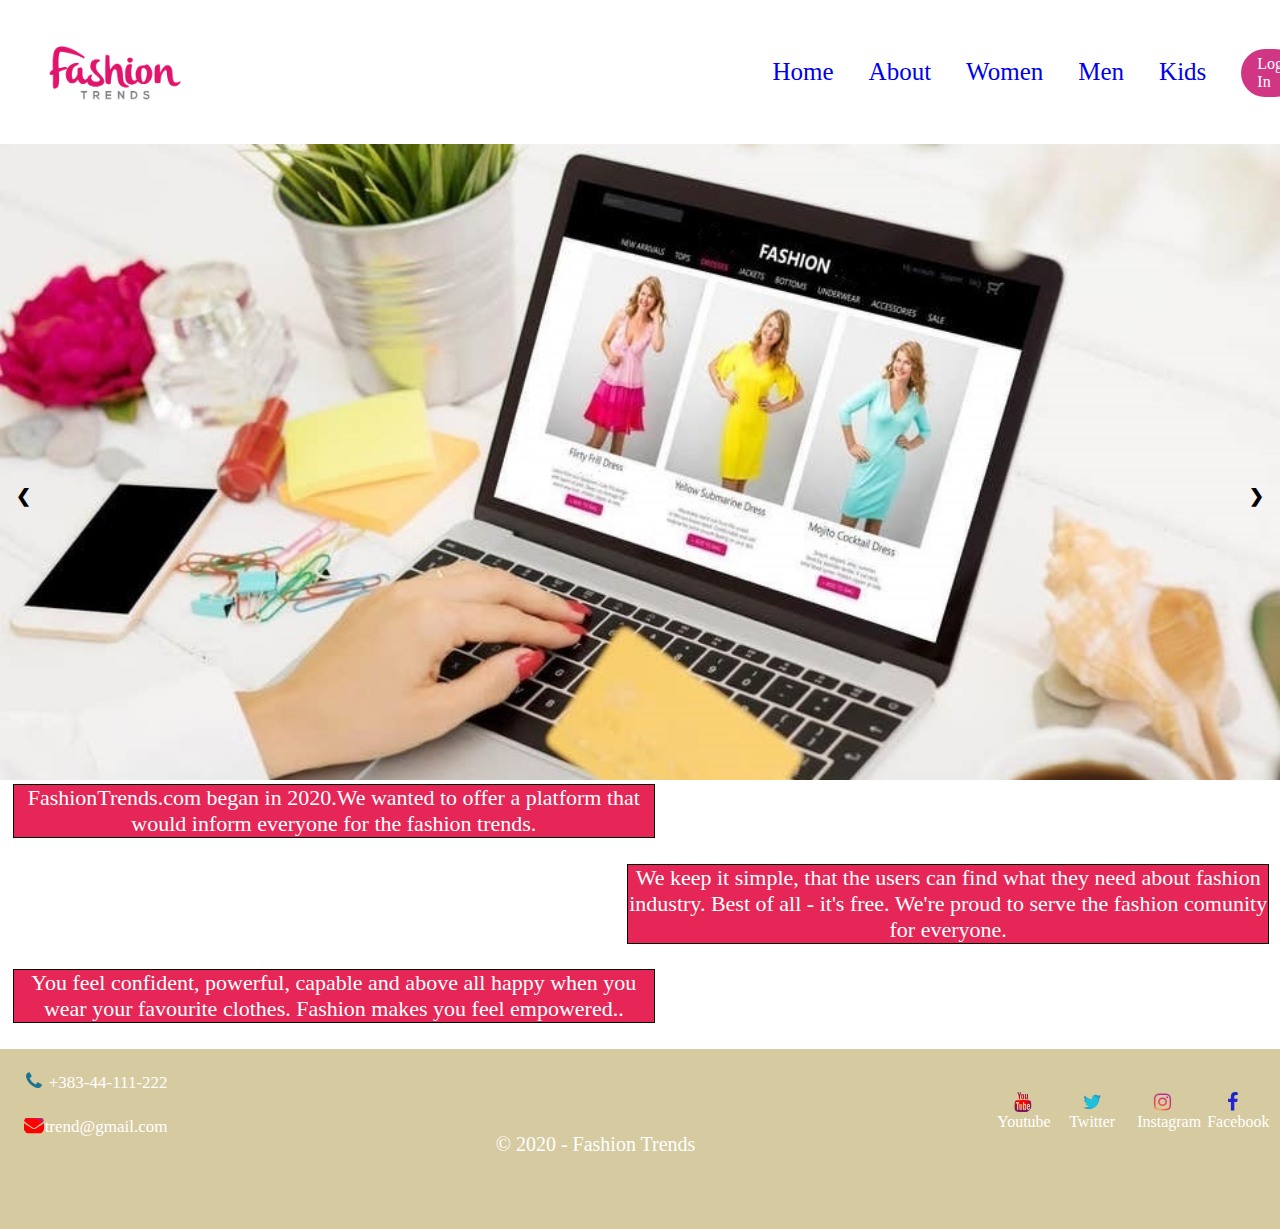
==== commit e2106d5a: "finalepernime" ====
--- a/aboutUs.html
+++ b/aboutUs.html
@@ -14,7 +14,6 @@
                             <ul>
                                 <li><a href="index.html"><img class = "foto" src="fashion.png"/></a></li>
                             </ul>
-                        
                         </div>  
                             <div id = "Elementet">
                                 <ul>
@@ -30,28 +29,19 @@
                  </div>                 
         </header>
         <main>
-           
             <div class="slideshow">
-
-                <!-- Full-width images with number and caption text -->
-                <div class="Slides hija">
+                <div class="Slides">
                   <img src="f63.jpg" style="width:100%">
                 </div>
-              
-                <div class="Slides hija">
+                <div class="Slides">
                   <img src="f70.jpg" style="width:100%">
                 </div>
-              
-                <div class="Slides hija">
+                <div class="Slides">
                   <img src="f61.jpg" style="width:100%">
                 </div>
-              
-                <!-- Next and previous buttons -->
                 <a class="mbrapa" onclick="plusSlides(-1)">&#10094;</a>
                 <a class="para" onclick="plusSlides(1)">&#10095;</a>
-              </div>
-              <br>
-              
+              </div>           
               <div id ="bout">
                       <p>FashionTrends.com began in 2020.We wanted to offer a platform that would inform everyone
                         for the  fashion trends.</p>
@@ -67,13 +57,11 @@
                        <ul>
                         <li class="pm"><i class="fa fa-phone"></i> <span>+383-44-111-222</span></li>
                         <li class="pm"><i class="fa fa-envelope"></i><span>trend@gmail.com</span></li>
-    
                        </ul>
                     </div>
                     <div class="single-footer">
                         <p id="copy">&copy; 2020 - Fashion Trends</p>
                     </div>
-                
                 <div class="single-footer">
                     <div class="butona">
                  <ul>
--- a/Fashion.css
+++ b/Fashion.css
@@ -5,13 +5,7 @@
 
  /*INDEX*/
 
-#content{
-    width: 100%;
-    height: 100%;
-    margin: 0 auto;  
-}
-
-#Logo ul li img{
+ #Logo ul li img{
     height: 100px;
     width: 200px;
     margin-top: 20%;
@@ -21,14 +15,7 @@
     display: flex;
     flex-direction: row;
     width: 100%;
-    min-height: 40px;   
-}
-
-#Logo ul{
-    display: flex;
-    flex-direction: row;
-    align-content: center;
-    align-items: center ;
+   
 }
 
 #Logo ul li{
@@ -39,8 +26,7 @@
 #Elementet ul{
     display: flex;
     flex-direction: row;
-    align-content: right;
-    align-items: center ;
+    align-items: center;
     justify-content: space-around;
     margin-left: 50%;       
 }
@@ -59,11 +45,11 @@
 }
 
 li a {
-   text-decoration: none;
-}
+    text-decoration: none;
+ }
 
 li a:hover{
-     color: hotpink;
+    color: hotpink;
 }
 
 .login{
@@ -80,6 +66,7 @@
     width: 100vw;
     height: 80vh;
 }
+
 .container h3{
     font-size: 50px;
     font-family: Edwardian Script ITC;
@@ -90,6 +77,7 @@
     left: 62%;
     top: 70%;
 }
+
 .container h4{
     font-size: 60px;
     font-family: Edwardian Script ITC;
@@ -100,12 +88,14 @@
     left: 1%;
     top: 30%;
 }
+
 .intro>h1 {
     margin-top: 2%;
     text-align: center;
     margin-bottom: 2%;
     color: rgba(204, 182, 109, 0.527);
 }
+
 .Permbajtja {
     display: flex;
     justify-content: space-between;
@@ -114,30 +104,35 @@
     left: 10%;
     flex-direction: row;
 }
+
 .box {
     display: flex;
     flex-direction: column;
     justify-content: center;
     text-align: center;
 }
+
 .box>h4 {
     margin: 20px 0;
     margin-left: 40%;
     font-family: sans-serif;
     
 }
+
 .box p {
     font-weight: 100;
     margin-left: 35%;
     font-family: sans-serif;
-   margin-bottom: 2%;
-}
+    margin-bottom: 2%;
+}
+
 .box img {
     width: 15vw;
     height: 20vh;
     left: 35%;
     position: relative;  
 }
+
  /*FOOTER*/
 
 .single-footer{
@@ -146,6 +141,7 @@
     text-align: center;
     color: #fff;
 }
+
 .single-footer .fa{
     padding: 1px;
     font-size: 20px;
@@ -154,26 +150,31 @@
     text-align:center;
     border-radius: 50%;
 }
+
 .single-footer ul{
     margin: 0;
     padding:0;
     list-style: none;
 }
+
 .single-footer ul a{
     text-transform: uppercase;
     text-decoration: none;
     color: #fff;
     font-size: 15px;
 }
+
 .single-footer p{
     width: 65;
     font-size: 17px;
 }
+
 #f-color{
    background-color:rgb(214, 202, 161);
    width: content;
    height: 20vh;
 }
+
 .wrapper .butoni{
    height: 50px;
    width: 50px;
@@ -181,16 +182,19 @@
    margin: 0 10px;  
    margin-top: 10%;
 }
+
 #copy{
    margin-top: 20%;
    font-size: 20px;
    margin-right: 18%;
 }
+
 .pm{
    margin-top: 5%;
    margin-right: 55%;
    font-size: 17px;
 }
+
 .butoni{
    margin-top: 5%;
 }
@@ -199,7 +203,6 @@
     background: -webkit-radial-gradient(ellipse,  rgb(25, 115, 145) 75%, #ef1d49);
     -webkit-background-clip:text;
     -webkit-text-fill-color: transparent;
-
 }
 
 .fa-envelope{
@@ -207,89 +210,66 @@
     background: radial-gradient(circle at 33% 100%, red 30%,red 62%, #9b36b7 85%, white);
     -webkit-background-clip:text;
     -webkit-text-fill-color: transparent;
-
-}
+}
+
 .fa-instagram{
     background: -webkit-radial-gradient(33% 100% circle, #fed373 4%, #f15245 30%, #d92e7f 62%, #9b36b7 85%, #515ecf);
     background: radial-gradient(circle at 33% 100%, #fed373 4%, #f15245 30%, #d92e7f 62%, #9b36b7 85%, #515ecf);
     -webkit-background-clip:text;
     -webkit-text-fill-color: transparent;
-
 }
 
 .fa-twitter{
     background: -webkit-radial-gradient(center,  #08bee2e1 35%, #273478);
     -webkit-background-clip:text;
     -webkit-text-fill-color: transparent;
-
 }
 
 .fa-facebook{
     background: -webkit-radial-gradient(center, rgb(35, 35, 212) 20%, #0c27ad);
     -webkit-background-clip:text;
     -webkit-text-fill-color: transparent;
-
 }
 
 .fa-youtube{
     background: -webkit-radial-gradient(center, red 20%, #0c27ad);
     -webkit-background-clip:text;
     -webkit-text-fill-color: transparent;
-
 }
 
 /*ABOUT US*/
 
 .slideshow {
-    max-width: 1000px;
+    max-width: 800vw;
+
     position: relative;
     margin: auto;   
  }
-.slideshow .Slides img{
-   max-width: 500vw;
-}
-  /* Hide the images by default */
-  .Slides {
-    display: none;
-}
-  
-  /* Next & previous buttons */
-  .mbrapa, .para {
+
+ .slideshow .Slides img{
+    max-width: 500vw;
+ }
+
+.mbrapa, .para {
     cursor: pointer;
     position: absolute;
     top: 50%;
-    width: auto;
-    margin-top: -22px;
+    margin-top: 5px;
     padding: 16px;
-    color: white;
+    color:black;
     font-weight: bold;
     font-size: 18px;
     transition: 0.6s ease;
-    border-radius: 0 3px 3px 0;
-    user-select: none;
 }
   
-  /* Position the "next button" to the right */
-  .para {
-    right: 0;
-    border-radius: 3px 0 0 3px;
+.para {
+    right: 0; 
 }
   
-  /* On hover, add a black background color with a little bit see-through */
-  .mbrapa:hover, .para:hover {
+.mbrapa:hover, .para:hover {
     background-color: rgb(190, 35, 113);
 }
-  
-  /* Caption text */
-
-  /* Fading animation */
-  .hija {
-    -webkit-animation-name: fade;
-    -webkit-animation-duration: 1.5s;
-    animation-name: fade;
-    animation-duration: 1.5s;
-}
-  
+
 #bout p{
     font-size: 22px;
     font-family: 'Times New Roman', Times, serif;
@@ -301,6 +281,7 @@
     margin-bottom: 2%;
     margin-left: 1%;   
 }
+
 #bout #tx{
     font-size: 22px;
     font-family: 'Times New Roman', Times, serif;
@@ -311,6 +292,7 @@
     width: 50%;
     margin-left: 49%;
 }
+
 #bout #tx1{
     font-size: 22px;
     font-family: 'Times New Roman', Times, serif;
@@ -329,6 +311,7 @@
     margin-bottom: 2%;
     color: rgb(218, 110, 164);
 }
+
 .women {
     display: flex;
     justify-content: space-between;
@@ -337,59 +320,76 @@
     left: 2%;
     flex-direction: row;
 }
+
 .w-box{
     display: flex;
     flex-direction: column;
     justify-content: center;
     text-align: center;
 }
+
 .w-box p {
     margin-left: 20%;
     font-family: sans-serif;  
 }
+
 .w-box img {
     width: 15vw;
     height: 30vh;
     left: 35%;
     position: relative; 
 }
+
 #boxes .w-box{
     text-align-last:center;
     width:50%;
     padding:10px;
     margin-left: 20px;  
 }
+
 .p-stili{
     padding:15px;
     background-color: rgb(218, 110, 164);
     color:#ffffff;
     margin-top:30px;
     margin-bottom:10px;  
- }
+}
+
 #boxes .semore{
-    background: rgba(219, 145, 213, 0.432);
+    background: rgb(238, 193, 142);
     border-radius: 20px;
-    justify-content: center;
-    font-size: 8px;
     width: 20%;
     padding: 10px;
     margin-left: 50%;
+    border: 0px;
+}
+
+button a{
+    text-decoration: none;
     color: white;
-    border: 0px;
- }
-
- /*MAN*/
+    font-size: 10px;
+    font-weight: bolder;
+}
+
+button a:hover{
+    color: hotpink;
+}
+
+/*MAN*/
+
 .sector1>h1{
     text-align: center;
     margin-bottom: 2%;
     color:black;
 }
+
 #m-foto{
     width: 70vw;
     height:60vh;
     margin-left: 15%;
     margin-top: 3%;
 }
+
 .men {
     display: flex;
     justify-content: space-between;
@@ -398,6 +398,7 @@
     left: 2%;
     flex-direction: row;
 }
+
 .m-box{
     display: flex;
     flex-direction: column;
@@ -428,7 +429,7 @@
 .Stili{
     padding:15px;
     background-color:black;
-    color:#ffffff;
+    color:white;
     margin-top:30px;
     margin-bottom:10px;
 }
@@ -446,16 +447,19 @@
 }
 
 /*KIDS*/
+
 #k-foto{
     width: 70vw;
     height:60vh; 
     margin-left: 2%;  
 }
+
 .sector2>h1{
     text-align: center;
     margin-bottom: 2%;
     color:rgb(219, 183, 106);
 }
+
 .kids {
     display: flex;
     justify-content: space-between;
@@ -464,6 +468,7 @@
     left: 2%;
     flex-direction: row;
 }
+
 .k-box{
     display: flex;
     flex-direction: column;
@@ -471,6 +476,7 @@
     text-align: center;
     margin-top: 1%;
 }
+
 .k-box img {
     width: 15vw;
     height: 30vh;
@@ -503,23 +509,24 @@
 }
 
 /*LOGIN*/
+
 .cont{
-  margin: auto;
-  width: 30%;
-  height: 20%;
-  margin-bottom: 10%;
-  margin-top: 5%;
-}
+    margin: auto;
+    width: 30%;
+    height: 20%;
+    margin-bottom: 10%;
+    margin-top: 5%;
+  }
 
 .cont form{
-  width: 60%;
-  height: 50vh;
-  padding: 20px;
-  background: rgba(235, 208, 208, 0.747);
-  text-align: center;
-  font-size: 15px;
-  margin-left: 15%;
-}
+    width: 60%;
+    height: 50vh;
+    padding: 20px;
+    background: rgba(235, 208, 208, 0.747);
+    text-align: center;
+    font-size: 15px;
+    margin-left: 15%;
+  }
 
 .cont form h1{
   text-align: center;
@@ -548,10 +555,11 @@
 }
 
 #account{
-  margin-top: 10%;
-}
+    margin-top: 10%;
+  }
 
 /*REGISTER*/
+
 .cont1{
   margin: auto;
   width: 30%;
@@ -597,7 +605,4 @@
 
 #rg{
     margin-top: 3%;
-}
-
-
-
+}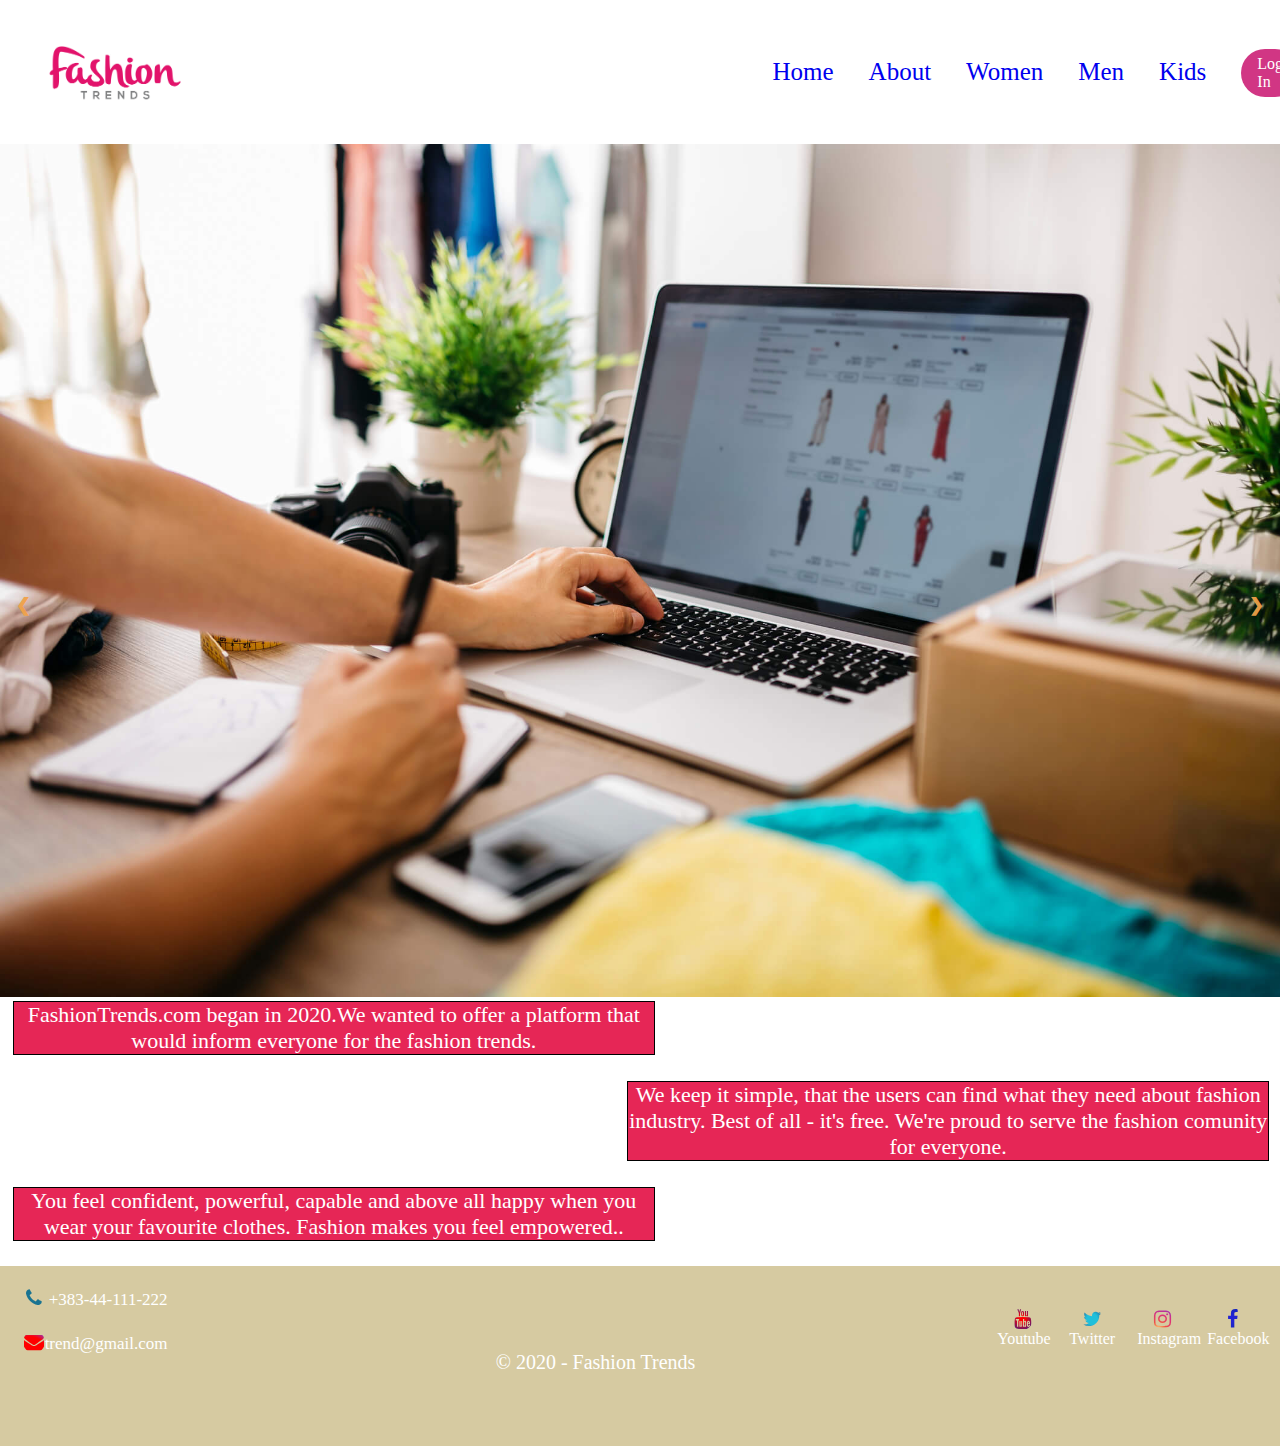
==== commit 04323480: "projekti" ====
--- a/aboutUs.html
+++ b/aboutUs.html
@@ -31,7 +31,7 @@
         <main>
             <div class="slideshow">
                 <div class="Slides">
-                  <img src="f63.jpg" style="width:100%">
+                  <img src="f64.jpg" style="width:100%">
                 </div>
                 <div class="Slides">
                   <img src="f70.jpg" style="width:100%">
--- a/Fashion.css
+++ b/Fashion.css
@@ -256,7 +256,7 @@
     top: 50%;
     margin-top: 5px;
     padding: 16px;
-    color:black;
+    color:rgba(240, 162, 73, 0.959);
     font-weight: bold;
     font-size: 18px;
     transition: 0.6s ease;
@@ -267,7 +267,7 @@
 }
   
 .mbrapa:hover, .para:hover {
-    background-color: rgb(190, 35, 113);
+    background-color: rgb(233, 235, 110);
 }
 
 #bout p{
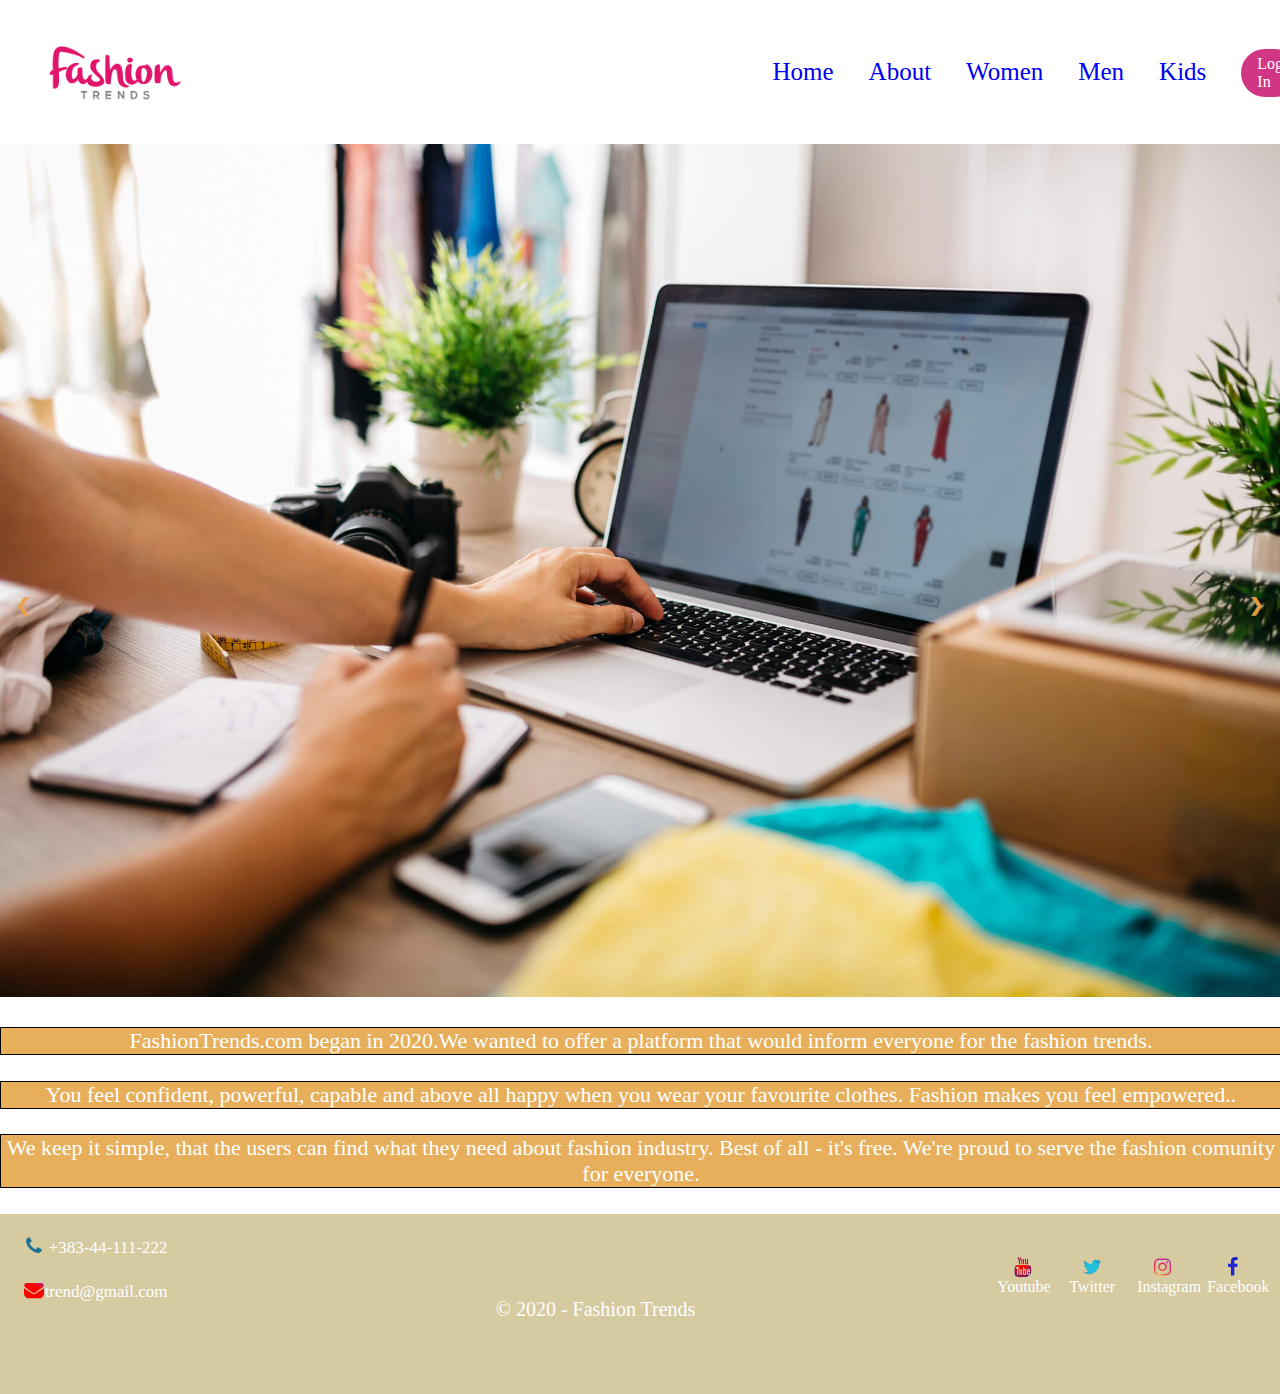
==== commit 3231bb63: "finalefinalefinale" ====
--- a/aboutUs.html
+++ b/aboutUs.html
@@ -45,9 +45,9 @@
               <div id ="bout">
                       <p>FashionTrends.com began in 2020.We wanted to offer a platform that would inform everyone
                         for the  fashion trends.</p>
-                        <p id="tx">We keep it simple, that the users can find what they need about fashion industry. Best of all - it's free.
-                        We're proud to serve the fashion comunity for everyone.</p>
-                        <p id="tx1">You feel confident, powerful, capable and above all happy when you wear your favourite clothes. Fashion makes you feel empowered..</p>
+                        <p id="tx">You feel confident, powerful, capable and above all happy when you wear your favourite clothes. Fashion makes you feel empowered..</p>
+                        <p id="tx1">We keep it simple, that the users can find what they need about fashion industry. Best of all - it's free.
+                            We're proud to serve the fashion comunity for everyone.</p>
                 </div>
         </main>
         <footer>
--- a/Fashion.css
+++ b/Fashion.css
@@ -276,10 +276,10 @@
     color: white;
     text-align: center;
     border: 1px solid black;
-    background-color: rgb(230, 38, 86);
-    width: 50%;
+    background-color: rgb(231, 175, 91);
+    width: 100%;
     margin-bottom: 2%;
-    margin-left: 1%;   
+    margin-top: 2%; 
 }
 
 #bout #tx{
@@ -288,9 +288,8 @@
     color: white;
     text-align: center;
     border: 1px solid black;
-    background-color: rgb(230, 38, 86);
-    width: 50%;
-    margin-left: 49%;
+    width: 100%;
+    background-color: rgb(231, 175, 91);
 }
 
 #bout #tx1{
@@ -299,9 +298,9 @@
     color: white;
     text-align: center;
     border: 1px solid black;
-    background-color: rgb(230, 38, 86);
-    width: 50%;
-    margin-left: 1%;
+    background-color: rgb(231, 175, 91);
+    width: 100%;
+
 }
 
 /*WOMEN*/
@@ -375,7 +374,7 @@
     color: hotpink;
 }
 
-/*MAN*/
+/*MEN*/
 
 .sector1>h1{
     text-align: center;
@@ -417,6 +416,18 @@
     height: 30vh;
     left: 35%;
     position: relative;
+}
+
+.paragrafi {
+    padding:15px;
+    background-color:black;
+    color:white;
+    margin-top:30px;
+    margin-bottom:10px;
+    text-align: center;
+    width: 50%;
+    margin-left: 25%;
+    font-family: sans-serif;
 }
 
 #bx .m-box{
@@ -489,7 +500,7 @@
     width:50%;
     padding:10px;
     margin-left: 20px;
-    margin-bottom: 5%;  
+
 }
 
 #k-txt{
@@ -506,6 +517,13 @@
     text-align: center;
     font-family: Edwardian Script ITC;
     font-size: 20px;
+}
+
+.k-teksti{
+    text-align: center;
+    font-family: Edwardian Script ITC;
+    font-size: 40px; 
+    margin-bottom: 10px;
 }
 
 /*LOGIN*/
